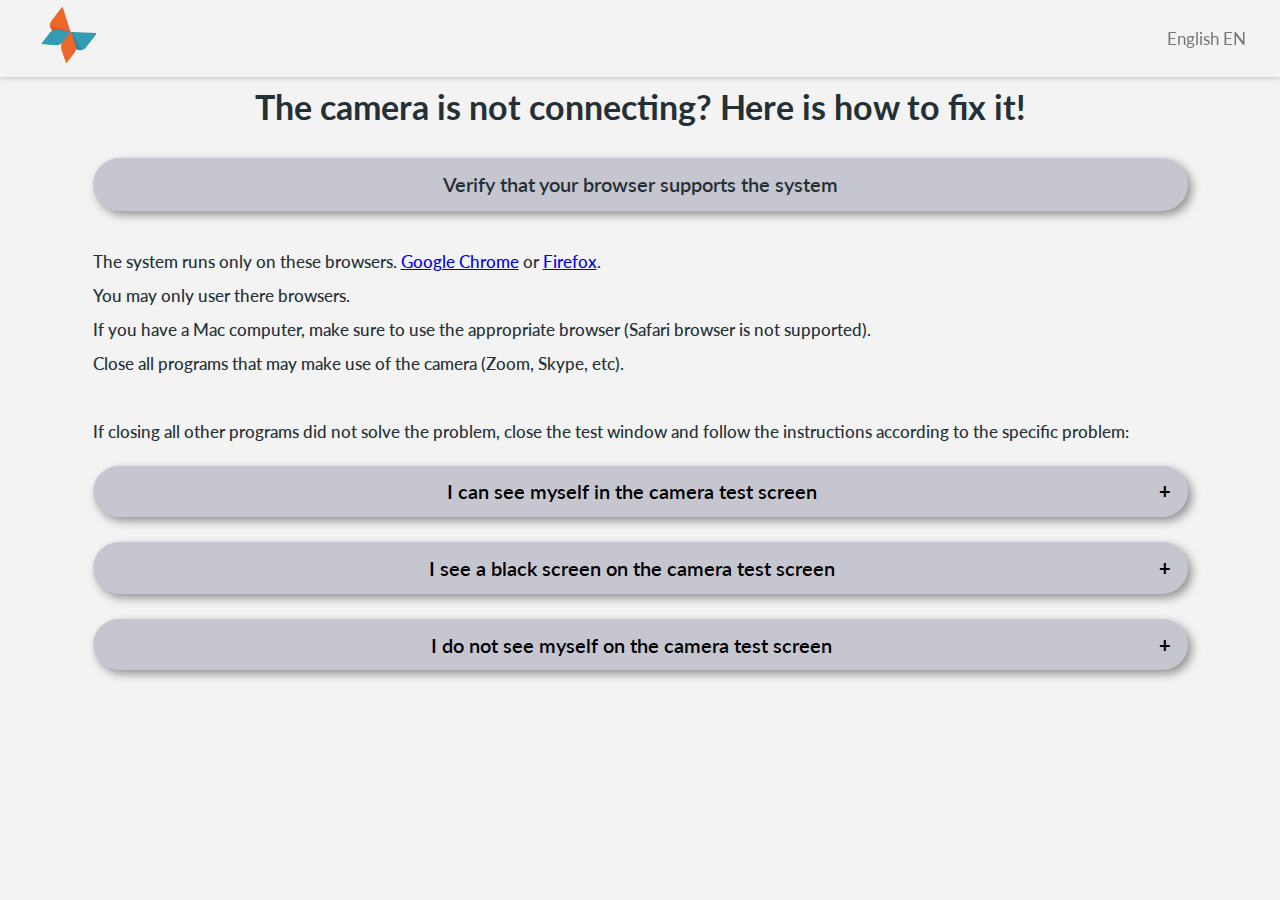
==== index_en.html @ ef7228f4 "Started on english translation Page adapt to LTR" ====
<!DOCTYPE html>
<html lang="en" dir="ltr">
  <head>
    <meta charset="UTF-8" />
    <meta http-equiv="X-UA-Compatible" content="IE=edge" />
    <meta name="viewport" content="width=device-width, initial-scale=1.0" />
    <link rel="stylesheet" href="styles.css" />
    <link rel="preconnect" href="https://fonts.googleapis.com" />
    <link rel="preconnect" href="https://fonts.gstatic.com" crossorigin />
    <link
      href="https://fonts.googleapis.com/css2?family=Lato&display=swap"
      rel="stylesheet"
    />
    <link
      rel="icon"
      href="Images/unnamed-removebg-preview.png"
      type="image/icon type"
    />
    <title>המצלמה לא מתחברת למערכת? כך תסדרו זאת!</title>
  </head>

  <body>
    <nav class="header" dir="rtl">
      <div class="dropdown" data-dropdown>
        <button class="link" data-dropdown-button>English EN</button>
        <div class="dropdown-menu information-grid">
          <div>
            <div class="dropdown-links">
              <a href="index.html" class="link">עברית HE</a>
              <a href="#" class="link">Español ES</a>
              <a href="#" class="link">AR عربيه</a>
              <a href="#" class="link">Русский RU</a>
            </div>
          </div>
        </div>
      </div>
      <div class="logo">
        <img src="Images/unnamed-removebg-preview.png" />
      </div>
    </nav>
    <main>
      <button onclick="topFunction()" id="myBtn" title="Go to top">
        <img src="Images/186407_arrow_up_icon.svg" />
      </button>
      <div class="top_banner">
        <h1>The camera is not connecting? Here is how to fix it!</h1>
      </div>
      <h2 class="h2div">Verify that your browser supports the system</h2>
      <p class="top">
        The system runs only on these browsers.
        <a
          class="hyper_link"
          href="https://www.google.com/chrome/"
          target="_blank"
          >Google Chrome</a
        >
        or
        <a
          href="https://www.mozilla.org/en-US/firefox/new/"
          class="hyper_link"
          target="_blank"
          >Firefox</a
        >.<br />
        You may only user there browsers.<br />
        If you have a Mac computer, make sure to use the appropriate browser
        (Safari browser is not supported).<br />
        Close all programs that may make use of the camera (Zoom, Skype, etc).
        <br /><br />
        If closing all other programs did not solve the problem, close the test
        window and follow the instructions according to the specific problem:
      </p>

      <button class="accordion h2div">
        I can see myself in the camera test screen
      </button>
      <div class="panel">
        <ul class="see_himself">
          <li>
            1. Please clean the camera eyepiece with a tissue or piece of cloth.
          </li>
          <li>
            2. Please make sure there is no strong light begind you (window or
            other light source).
          </li>
          <li>
            3. Your face should be close and right in front of the camera.
          </li>
          <li>
            4. Click on the "Next" button located on the lower right side of the
            camera test screen.
          </li>
        </ul>
      </div>

      <button class="accordion h2div">
        I see a black screen on the camera test screen
      </button>
      <div class="panel">
        <div class="flex">
          <p>
            If you see a black screen, make sure the camera cover is removed and
            that nothing is hiding it.
          </p>
          <div class="photo">
            <img class="screenshot" src="Images/blackscreen.png" />
          </div>
        </div>
      </div>

      <button class="accordion h2div">
        I do not see myself on the camera test screen
      </button>
      <div class="panel">
        <h3>אם על המסך מופיעה התמונה הבאה:</h3>
        <div class="flex">
          <p>
            Press the <strong>"F8"</strong> or "F10" button on the top row of
            the keyboard<br />
            Sometimes you have to press the <strong>"Fn"</strong> button
            simutaneously located on the lower side of the keyboard.<br />
            במידה ולחיצה על כפתורים אלו לא הפעילו את המצלמה, יש לבדוק אם קיימת
            חלונית הזזה פיזית על מצלמת המחשב.<br />
            אם כן, יש להזיז אותה לאחד הצדדים בכדי להפעיל את המצלמה.
          </p>
          <div class="photo">
            <img class="screenshot" src="Images/cameraclosed.png" />
          </div>
        </div>
        <div class="h2div">
          <h3>אם על המסך מופיעה התמונה הבאה:</h3>
        </div>
        <div class="flex">
          <div>
            יש לוודא שהמצלמה מאופשרת בדפדפן:<br /><br />
            <div class="photo">
              <img class="screenshot" src="Images/camera ap.png" />
            </div>
            <br />אם סימן המצלמה נראה כמו בתמונה מעלה - סימן שהמצלמה מאופשרת.
          </div>
          <div class="photo"><img class="screenshot" src="Images/2.png" /></div>
        </div>
        <div class="flex">
          <p>
            אם על סימן המצלמה יש X אדום, סימן שהיא חסומה - יש ללחוץ על הציור של
            המצלמה כפי שמתואר בתמונה ולאפשר את השימוש במצלמה.<br />
            לאחר מכן יש לסגור את חלון המבחן ולהיכנס שוב דרך הקישור בתיבת המייל.
          </p>
          <div class="photo"><img class="screenshot" src="Images/3.png" /></div>
        </div>
        <div class="h2div">
          <h2>עדיין לא רואה את עצמך במסך בדיקת המצלמה?</h2>
        </div>
        <p>
          <strong
            >יש לבדוק האם התוכנה המקורית של המצלמה במחשב מזהה את המצלמה:</strong
          >
        </p>
        <div class="flex">
          <p>
            ראשית, במידה וחלון הבחינה פתוח, יש לסגור אותו.<br />
            יש ללחוץ על כפתור ה-Windows בתחתית המסך ולהקליד את המילה "מצלמה" (אם
            שפת ממשק המחשב היא באנגלית, יש לחפש "Camera").
          </p>
          <div class="photo"><img class="screenshot" src="Images/4.png" /></div>
        </div>
        <div class="flex">
          <p>
            יש ללחוץ על התוכנה ולבדוק את תקינות המצלמה.<br />
            אם מופיע מסך שגיאה כלשהו הדומה לתמונה, יש לוודא שאכן סגרת את כל
            התוכנות שעלולות לבצע שימוש במצלמה.<br />
            אם סגירת כל התוכנות הנוספות לא פתרה את הבעיה, יש לבצע אתחול מחדש של
            המחשב ולהיכנס שוב למבחנים.<br />
            אם הבעיה עדיין לא נפתרה, יש לנסות להתחבר ממחשב אחר בעל מצלמה תקינה.
          </p>
          <div class="photo"><img class="screenshot" src="Images/5.png" /></div>
        </div>

        <h3>
          אם המצלמה אכן תקינה בתוכנת המחשב, יש להיכנס לאתר
          <a class="hyper_link" href="https://webcamtests.com" target="_blank"
            >Webcam test</a
          >
          ולבצע את השלבים הבאים:
        </h3>

        <div class="flex">
          <p>
            ראשית, יש לוודא שהאתר מצליח לזהות את מצלמת המחשב.<br />
            נרצה לראות משהו הדומה לתמונה.<br />
            ניתן לראות שהאתר מצליח לזהות את מצלמת המחשב אך היא אינה מחוברת.<br />
            אם אתר זה לא הצליח לזהות את המצלמה, יש לנסות שוב דרך דפדפן
            "FireFox"<br />
            אם האתר עדיין לא מצליח לזהות את המצלמה, יש לבדוק האם מותקנות תוכנות
            אנטיוירוס על המחשב אשר עלולות למנוע גישה למצלמה.<br /><br />
            <strong>יש ללחוץ על כפתור "Test my cam".</strong>
          </p>
          <div class="photo"><img class="screenshot" src="Images/6.png" /></div>
        </div>
        <div class="flex">
          <p>לאחר מכן, יש לתת אישור למצלמה להתחבר לאתר.</p>
          <div class="photo"><img class="screenshot" src="Images/7.png" /></div>
        </div>
        <div class="flex">
          <p>
            לאחר אישור המצלמה, יש לוודא שהאתר הצליח להתחבר למצלמה כמו בתמונה.<br />
            <strong>נלחץ על כפתור "Test my cam".</strong><br />
            בשלב זה תמונת אמורה להופיע על המסך.
          </p>
          <div class="photo"><img class="screenshot" src="Images/8.png" /></div>
        </div>
        <p>
          נכנס חזרה אל המבחנים דרך הקישור בתיבת המייל ונראה אם המצלמה מתחברת.<br />
          במידה ולא, יש לנסות שוב דרך דפדפן "FireFox" ולוודא שאין אנטיוירוסים
          מותקנים על המחשב אשר עלולים להפריע להרשאות חיבור המצלמה.
        </p>
      </div>
      <script src="main.js"></script>
    </main>
  </body>
</html>
---- styles.css ----
* {
  font-family: "Lato", sans-serif;
  box-sizing: border-box;
  padding: 0;
  margin: 0;
}
html {
  scroll-behavior: smooth;
  scroll-padding-top: var(--scroll-padding, 85px);
  font-size: 17px;
}
html[dir="ltr"] p {
  text-align: left;
}
html[dir="ltr"] li {
  text-align: left;
}

.selected-lang {
  cursor: pointer;
  display: flex;
  gap: 0.5rem;
}
.selected-lang img {
  width: 30px;
  height: 20px;
  align-self: center;
}
.selected-lang ul li a {
  color: black;
}
.lang-menu ul {
  margin: 0;
  padding: 0;
  background-color: #fff;
  border: 1px solid #f8f8f8;
}
nav {
  z-index: 100;
}

body {
  background-color: #f3f3f3;
  color: #253036;
  display: flex;
  flex-direction: column;
  margin-left: auto;
  margin-right: auto;
  text-align: center;
  line-height: 1.5rem;
  align-items: center;
  justify-items: center;
}
.header {
  position: fixed;
  display: flex;
  background-color: #f3f3f3;
  justify-content: space-between;
  align-items: center;
  width: 100%;
  height: fit-content;
  padding: 0 2rem;
  box-shadow: 0 1px 5px 0 rgba(0, 0, 0, 0.2);
}
main {
  margin: 90px 3rem;
}

.link {
  background: none;
  border: none;
  text-decoration: none;
  font-family: inherit;
  font-size: inherit;
  color: #777;
  cursor: pointer;
  padding: 0;
}

.dropdown.active > .link,
.link:hover {
  color: black;
}

.dropdown {
  position: relative;
}
.logo img {
  position: relative;
  height: 70px;
  width: 70px;
}

.dropdown-menu {
  position: absolute;
  top: calc(100% + 0.25rem);
  width: 7rem;
  background-color: rgb(255, 255, 255);
  padding: 0.75rem;
  border-radius: 0.25rem;
  box-shadow: 0 2px 5px 0 rgba(0, 0, 0, 0.1);
  opacity: 0;
  pointer-events: none;
  transform: translateY(-10px);
  transition: opacity 150ms ease-in-out, transform 150ms ease-in-out;
}

.dropdown.active > .link + .dropdown-menu {
  opacity: 1;
  transform: translateY(0);
  pointer-events: auto;
}

.dropdown-links {
  display: flex;
  flex-direction: column;
  gap: 0.25rem;
}
.link {
  display: flex;
  align-items: center;

  gap: 0.5rem;
}

li {
  list-style: none;
  line-height: 2rem;
}
a {
  text-decoration: none;
}
p {
  line-height: 2rem;
  text-align: right;
  transition: 0.5s ease-in-out;
  font-weight: 500;
}
.accordion {
  margin-top: 1rem;
  margin-bottom: 0.5rem;
  background: #c5c6d0;
  box-shadow: 4px 4px 10px 0 rgba(0, 0, 0, 0.4);
  cursor: pointer;
  padding: 0.8rem 1rem;
  width: 100%;
  border: none;
  border-radius: 2rem;
  text-align: center;
  outline: none;
  font-size: 1.2rem;
  font-weight: 600;
  transition: 0.4s;
}
.accordion.active,
.accordion:hover {
  transform: rotateY(-10deg);
  box-shadow: 4px 4px 8px 0 rgba(0, 0, 0, 0.6);
}
.accordion:after {
  content: "\002B";
  font-weight: bold;
  float: left;
  margin-left: 5px;
}

.accordion.active:after {
  content: "\2212";
}
html[dir="ltr"] .accordion:after {
  float: right;
}
.panel {
  max-height: 0;
  overflow: hidden;
  transition: max-height 0.2s ease-out;
}
h2 {
  margin-top: 2rem;
  margin-bottom: 2rem;
  padding: 0.8rem 1rem;
  border: none;
  border-radius: 2rem;
  background: #c5c6d0;
  box-shadow: 4px 4px 10px 0 rgba(0, 0, 0, 0.4);
  font-size: 1.2rem;
  font-weight: 600;
}
.top_banner {
  margin-bottom: 2rem;
}
.hyper_link {
  text-decoration: underline;
}

#myBtn {
  display: none; /*Hidden by default*/
  position: fixed; /* Fixed/sticky position */
  height: 2.5rem;
  width: 2.5rem;
  bottom: 20px; /* Place the button at the bottom of the page */
  right: 30px; /* Place the button 30px from the right */
  z-index: 99; /* Make sure it does not overlap */
  border: none; /* Remove borders */
  outline: none; /* Remove outline */
  background-color: rgb(0, 110, 255); /* Set a background color */
  box-shadow: 0 1px 8px 0 rgba(0, 0, 0, 1);
  color: white; /* Text color */
  cursor: pointer; /* Add a mouse pointer on hover */
  border-radius: 50%; /* Rounded corners */
  font-size: 18px; /* Increase font size */
  text-align: center;
  align-items: center;
  justify-content: center;
  transition: 0.3s ease;
}
#myBtn img {
  transition: 0.3s ease;
}

#myBtn:hover {
  height: 3rem;
  width: 3rem;
}
#myBtn:hover img {
  scale: 130%;
}

.screenshot {
  flex: 1;
  border-radius: 0.675rem;
  box-shadow: 2px 3px 10px 0px rgba(0, 0, 0, 0.6);
  object-fit: contain;
  max-width: 500px;
  max-height: 30rem;
}
h1 {
  margin-bottom: 0;
  font-size: 2rem;
  line-height: 2rem;
}
.flex {
  display: flex;
  justify-content: space-between;
  align-items: center;
  text-align: center;
  gap: 3rem;
  padding: 0 1rem;
  margin-top: 1.5rem;
  margin-bottom: 1.5rem;
  border-radius: 0.675rem;
}
.flex > * {
  max-width: 30rem;
  min-width: auto;
}
.photo {
  text-align: left;
}
.flex p {
  text-align: right;
  padding-top: 20px;
}
.posttip {
  margin-top: 1rem;
  margin-bottom: 1rem;
}
.posttip li {
  margin: 1rem auto;
  justify-content: center;
  align-items: center;
  text-align: center;
  padding: 0.5rem;
  background: rgb(218, 218, 218);
  text-decoration: none;
  font-size: 1.2rem;
  width: 22rem;
  border-radius: 0.5rem;
  transition: 0.5s ease;
}
.posttip li a {
  color: rgb(0, 110, 255);
}
.posttip li a:visited {
  color: rgb(0, 110, 255);
}
.posttip li:hover a:visited {
  color: #ffff;
}
.posttip li:hover {
  background: rgb(0, 110, 255);
}
.posttip li:hover a {
  color: #ffff;
}
.see_himself li {
  margin-right: 3rem;
  justify-content: right;
  align-items: flex-start;
  text-align: right;
  list-style-position: inside;
}

@media (max-width: 1275px) {
  html {
    font-size: 18px;
  }
  .photo {
    text-align: center;
  }
  .logo img {
    height: 60px;
    width: 60px;
  }
  #myBtn {
    font-size: 12px;
  }
  .flex {
    flex-direction: column-reverse;
    gap: 2rem;
    align-items: right;
  }
  .flex p {
    text-align: right;
    padding-top: 0;
  }
}

@media (max-width: 600px) {
  html {
    font-size: 16px;
  }
  .see_himself li {
    margin-right: 3rem;
  }
  p {
    text-align: right;
  }
  .flex p {
    text-align: right;
  }
  .screenshot {
    max-width: 400px;
  }
}

@media (max-width: 550px) {
  html {
    font-size: 16px;
  }
  .see_himself li {
    margin-right: 2rem;
  }
  h2 {
    font-size: 1rem;
  }
  .posttip li {
    font-size: 1rem;
  }
}
@media (max-width: 450px) {
  h1 {
    font-size: 1.6rem;
  }
  .h2div {
    font-size: 1.1rem;
  }
  .see_himself li {
    margin-right: 0;
  }
  .screenshot {
    max-width: 300px;
  }
}
@media (max-width: 420px) {
  html {
    font-size: 15px;
  }
  .h2div {
    font-size: 1rem;
  }
  .logo img {
    height: 50px;
    width: 50px;
  }
  #myBtn {
    font-size: 10px;
  }
}
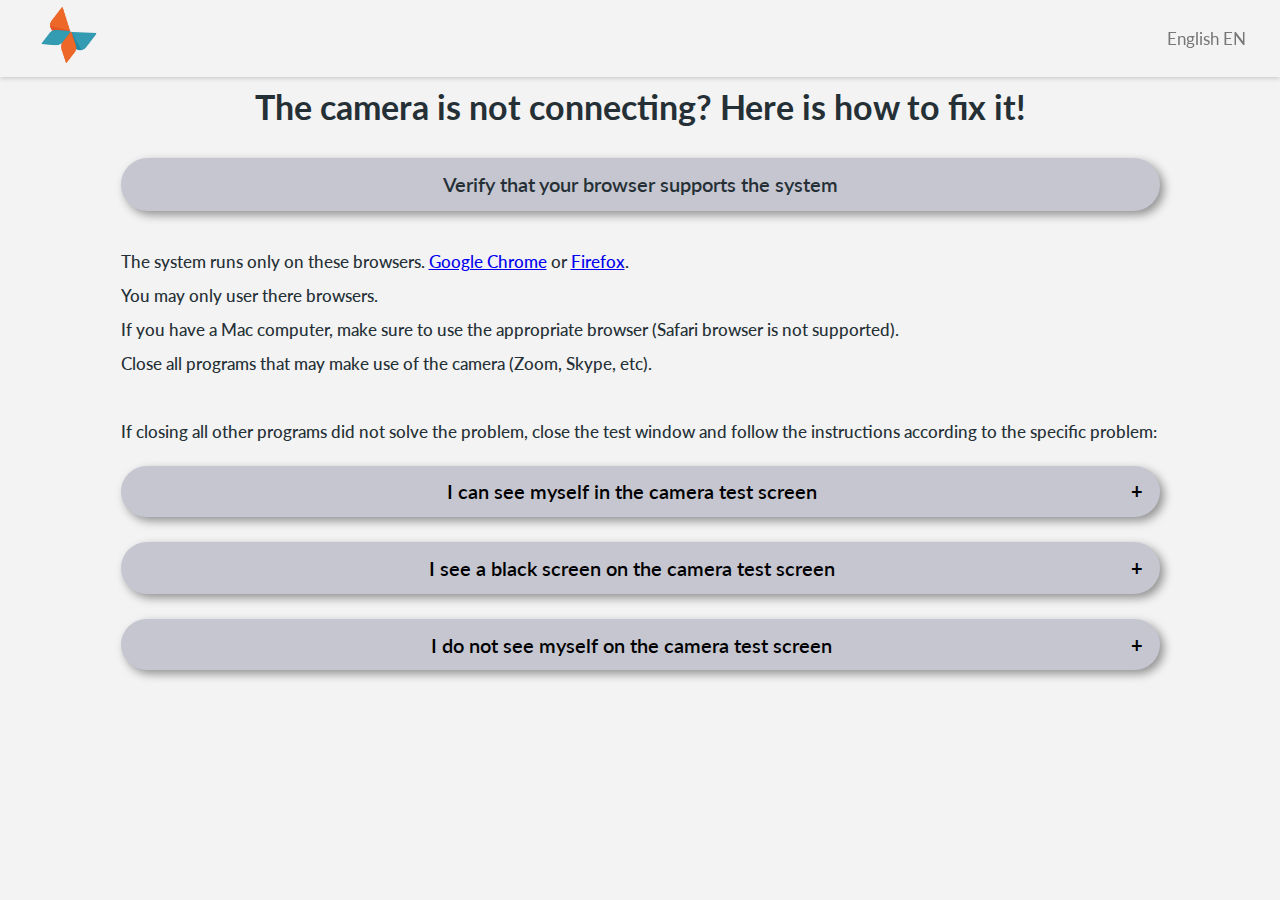
==== commit e44ed153: "English fully implemented" ====
--- a/index_en.html
+++ b/index_en.html
@@ -114,104 +114,132 @@
         <h3>אם על המסך מופיעה התמונה הבאה:</h3>
         <div class="flex">
           <p>
-            Press the <strong>"F8"</strong> or "F10" button on the top row of
-            the keyboard<br />
-            Sometimes you have to press the <strong>"Fn"</strong> button
+            Press the <strong>F8</strong> or <strong>F10</strong> button on the
+            top row of the keyboard<br />
+            Sometimes you have to press the <strong>Fn</strong> button
             simutaneously located on the lower side of the keyboard.<br />
-            במידה ולחיצה על כפתורים אלו לא הפעילו את המצלמה, יש לבדוק אם קיימת
-            חלונית הזזה פיזית על מצלמת המחשב.<br />
-            אם כן, יש להזיז אותה לאחד הצדדים בכדי להפעיל את המצלמה.
+            If pressing these buttons did not activate the camera,<br />
+            check if there is a physical sliding window on the computer
+            camera.<br />
+            If so, it must be moved to one side in order to activate the camera.
           </p>
           <div class="photo">
             <img class="screenshot" src="Images/cameraclosed.png" />
           </div>
         </div>
         <div class="h2div">
-          <h3>אם על המסך מופיעה התמונה הבאה:</h3>
+          <h3>If the following image appears on the screen:</h3>
         </div>
         <div class="flex">
           <div>
-            יש לוודא שהמצלמה מאופשרת בדפדפן:<br /><br />
+            Make sure the camera is enabled in the browser:<br /><br />
             <div class="photo">
               <img class="screenshot" src="Images/camera ap.png" />
             </div>
-            <br />אם סימן המצלמה נראה כמו בתמונה מעלה - סימן שהמצלמה מאופשרת.
+            <br />If the camera symbol looks like the image above - it means
+            that the camera is enabled.
           </div>
           <div class="photo"><img class="screenshot" src="Images/2.png" /></div>
         </div>
         <div class="flex">
           <p>
-            אם על סימן המצלמה יש X אדום, סימן שהיא חסומה - יש ללחוץ על הציור של
-            המצלמה כפי שמתואר בתמונה ולאפשר את השימוש במצלמה.<br />
-            לאחר מכן יש לסגור את חלון המבחן ולהיכנס שוב דרך הקישור בתיבת המייל.
+            If there is a red X on the camera symbol, it means that it is
+            blocked.<br />
+            Please click on the camera image as described in the picture and
+            enable the use of the camera.<br />
+            After that, close the test window and log in again through the link
+            that was sent to you via Email / SMS.
           </p>
           <div class="photo"><img class="screenshot" src="Images/3.png" /></div>
         </div>
         <div class="h2div">
-          <h2>עדיין לא רואה את עצמך במסך בדיקת המצלמה?</h2>
+          <h2>You still do not see yourself on the camera test screen?</h2>
         </div>
         <p>
           <strong
-            >יש לבדוק האם התוכנה המקורית של המצלמה במחשב מזהה את המצלמה:</strong
+            >Please check if the camera's original application on the computer
+            recognizes the camera:</strong
           >
         </p>
         <div class="flex">
           <p>
-            ראשית, במידה וחלון הבחינה פתוח, יש לסגור אותו.<br />
-            יש ללחוץ על כפתור ה-Windows בתחתית המסך ולהקליד את המילה "מצלמה" (אם
-            שפת ממשק המחשב היא באנגלית, יש לחפש "Camera").
+            1. If the test window is open, it must be closed.<br />
+            2. Click on the Windows button at the bottom of the screen and type
+            the word "Camera"
           </p>
           <div class="photo"><img class="screenshot" src="Images/4.png" /></div>
         </div>
         <div class="flex">
           <p>
-            יש ללחוץ על התוכנה ולבדוק את תקינות המצלמה.<br />
-            אם מופיע מסך שגיאה כלשהו הדומה לתמונה, יש לוודא שאכן סגרת את כל
-            התוכנות שעלולות לבצע שימוש במצלמה.<br />
-            אם סגירת כל התוכנות הנוספות לא פתרה את הבעיה, יש לבצע אתחול מחדש של
-            המחשב ולהיכנס שוב למבחנים.<br />
-            אם הבעיה עדיין לא נפתרה, יש לנסות להתחבר ממחשב אחר בעל מצלמה תקינה.
+            Click on the application and make sure the camera is in order.<br />
+            If any screen error similar to the image appears, make sure you have
+            closed all the programs that may make use of the camera.<br />
+            If closing all other applications did not solve the problem, restart
+            the computer and enter the tests again.<br />
+            If the problem still hasn't been resolved, please try to connect
+            from another computer with a proper camera.
           </p>
           <div class="photo"><img class="screenshot" src="Images/5.png" /></div>
         </div>
 
         <h3>
-          אם המצלמה אכן תקינה בתוכנת המחשב, יש להיכנס לאתר
+          If the camera is indeed in order in the computer application, you must
+          enter the website
           <a class="hyper_link" href="https://webcamtests.com" target="_blank"
             >Webcam test</a
           >
-          ולבצע את השלבים הבאים:
+          and perform the following:
         </h3>
 
         <div class="flex">
           <p>
-            ראשית, יש לוודא שהאתר מצליח לזהות את מצלמת המחשב.<br />
-            נרצה לראות משהו הדומה לתמונה.<br />
-            ניתן לראות שהאתר מצליח לזהות את מצלמת המחשב אך היא אינה מחוברת.<br />
-            אם אתר זה לא הצליח לזהות את המצלמה, יש לנסות שוב דרך דפדפן
-            "FireFox"<br />
-            אם האתר עדיין לא מצליח לזהות את המצלמה, יש לבדוק האם מותקנות תוכנות
-            אנטיוירוס על המחשב אשר עלולות למנוע גישה למצלמה.<br /><br />
-            <strong>יש ללחוץ על כפתור "Test my cam".</strong>
+            First, make sure that the website is able to recognize the computer
+            camera.<br />
+            We would like to see something similar to the image.<br />
+            You can see tha the website is able to recognize the computer camera
+            but it is not connected.<br />
+            If the website was not able to recognize the camera, try again
+            through
+            <a
+              href="https://www.mozilla.org/en-US/firefox/new/"
+              class="hyper_link"
+              target="_blank"
+              >Firefox</a
+            >
+            browser.<br />
+            If the site still fails to recognize the camera, check of any
+            anti-virus software is installed on the computer that may prevent
+            access to the camera.<br /><br />
+            <strong>Click on the "Test my cam" button.</strong>
           </p>
           <div class="photo"><img class="screenshot" src="Images/6.png" /></div>
         </div>
         <div class="flex">
-          <p>לאחר מכן, יש לתת אישור למצלמה להתחבר לאתר.</p>
+          <p>After that, allow the camera to connect to the site.</p>
           <div class="photo"><img class="screenshot" src="Images/7.png" /></div>
         </div>
         <div class="flex">
           <p>
-            לאחר אישור המצלמה, יש לוודא שהאתר הצליח להתחבר למצלמה כמו בתמונה.<br />
-            <strong>נלחץ על כפתור "Test my cam".</strong><br />
-            בשלב זה תמונת אמורה להופיע על המסך.
+            After allowing the camera to connect to the site, make sure that the
+            site was able to connect to the camera as in the picture<br />
+            <strong>Click on the "Test my cam" button.</strong><br />
+            At this point an image should appear on the screen.
           </p>
           <div class="photo"><img class="screenshot" src="Images/8.png" /></div>
         </div>
         <p>
-          נכנס חזרה אל המבחנים דרך הקישור בתיבת המייל ונראה אם המצלמה מתחברת.<br />
-          במידה ולא, יש לנסות שוב דרך דפדפן "FireFox" ולוודא שאין אנטיוירוסים
-          מותקנים על המחשב אשר עלולים להפריע להרשאות חיבור המצלמה.
+          Press the link to the tests that was sent to you via Email / SMS and
+          see if the camera connects.<br />
+          If not, you should try again through the
+          <a
+            href="https://www.mozilla.org/en-US/firefox/new/"
+            class="hyper_link"
+            target="_blank"
+            >Firefox</a
+          >
+          browser and make sure that there is no anti-virus software installed
+          on the computer that might interfere with the camera's connection
+          permissions.
         </p>
       </div>
       <script src="main.js"></script>
--- a/styles.css
+++ b/styles.css
@@ -50,6 +50,7 @@
   line-height: 1.5rem;
   align-items: center;
   justify-items: center;
+  width: 78%;
 }
 .header {
   position: fixed;
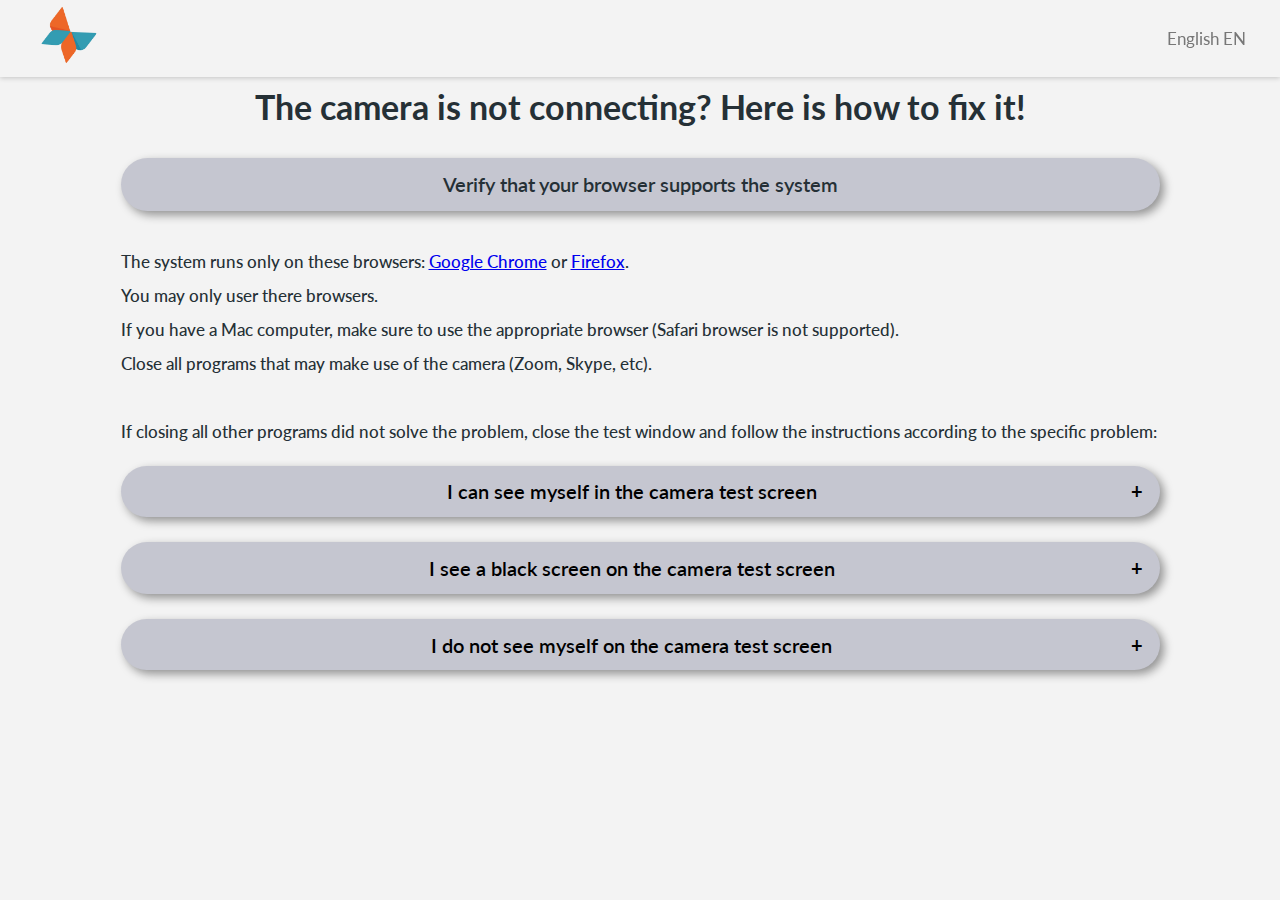
==== commit 4af984d1: "a" ====
--- a/index_en.html
+++ b/index_en.html
@@ -27,9 +27,9 @@
           <div>
             <div class="dropdown-links">
               <a href="index.html" class="link">עברית HE</a>
-              <a href="#" class="link">Español ES</a>
+              <!-- <a href="#" class="link">Español ES</a>
               <a href="#" class="link">AR عربيه</a>
-              <a href="#" class="link">Русский RU</a>
+              <a href="#" class="link">Русский RU</a> -->
             </div>
           </div>
         </div>
@@ -47,7 +47,7 @@
       </div>
       <h2 class="h2div">Verify that your browser supports the system</h2>
       <p class="top">
-        The system runs only on these browsers.
+        The system runs only on these browsers:
         <a
           class="hyper_link"
           href="https://www.google.com/chrome/"
@@ -102,7 +102,7 @@
             that nothing is hiding it.
           </p>
           <div class="photo">
-            <img class="screenshot" src="Images/blackscreen.png" />
+            <img class="screenshot" src="Images/nocamerablack.png" />
           </div>
         </div>
       </div>
@@ -111,7 +111,7 @@
         I do not see myself on the camera test screen
       </button>
       <div class="panel">
-        <h3>אם על המסך מופיעה התמונה הבאה:</h3>
+        <h3>If the following image appears on the screen:</h3>
         <div class="flex">
           <p>
             Press the <strong>F8</strong> or <strong>F10</strong> button on the
@@ -124,7 +124,7 @@
             If so, it must be moved to one side in order to activate the camera.
           </p>
           <div class="photo">
-            <img class="screenshot" src="Images/cameraclosed.png" />
+            <img class="screenshot" src="Images/nocamerablock.png" />
           </div>
         </div>
         <div class="h2div">
@@ -139,7 +139,9 @@
             <br />If the camera symbol looks like the image above - it means
             that the camera is enabled.
           </div>
-          <div class="photo"><img class="screenshot" src="Images/2.png" /></div>
+          <div class="photo">
+            <img class="screenshot" src="Images/nocamera.png" />
+          </div>
         </div>
         <div class="flex">
           <p>
